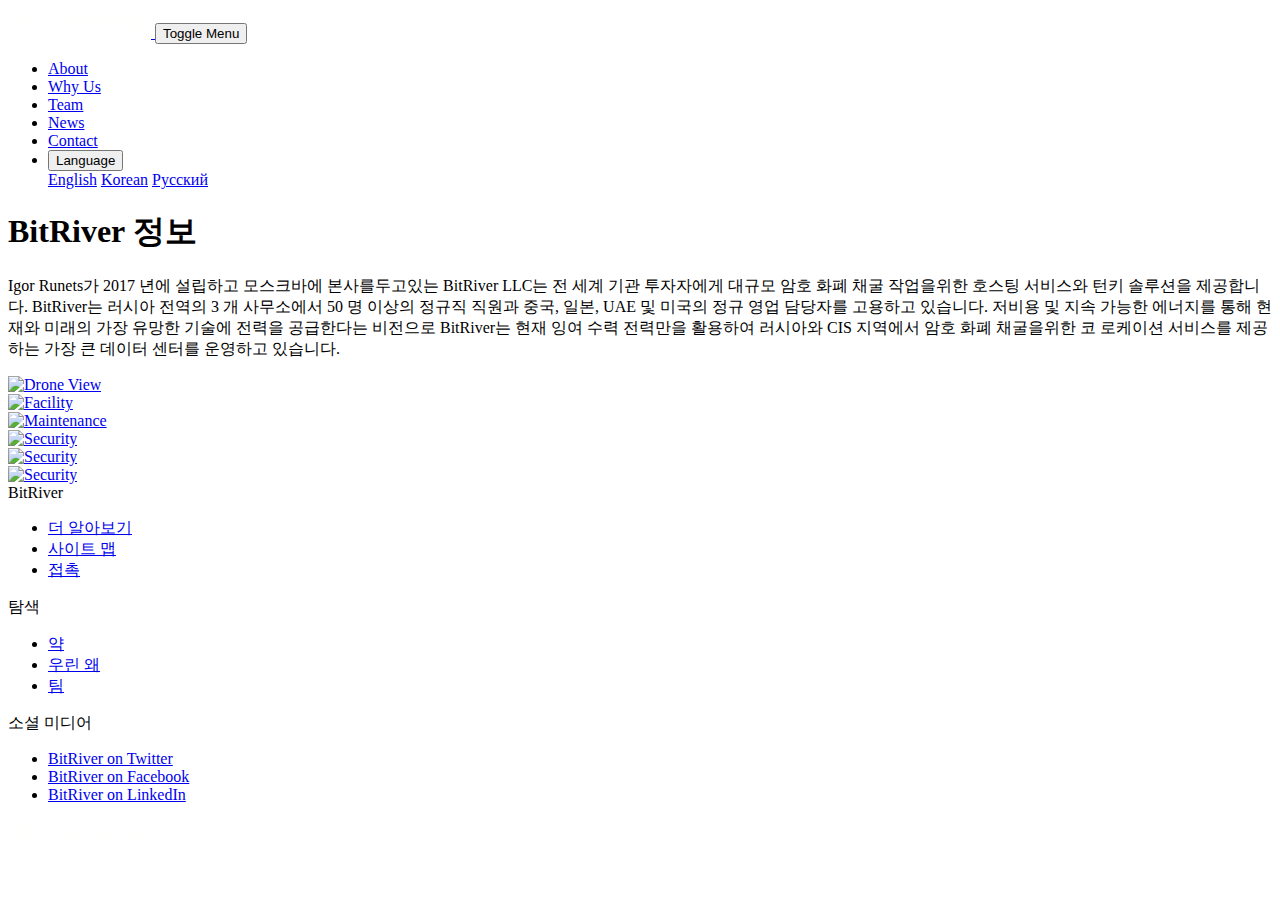
==== about.html @ 7d6d3dd5 "Other Pages" ====
<!doctype html>
<html lang="en">
  <head>
    <!-- Meta tags -->
    <meta charset="utf-8">
    <meta name="description" content="Hosting mining equipment in the largest data center in the CIS">
    <meta name="viewport" content="width=device-width, initial-scale=1.0">
    <meta property="og:url" content="https://bitriver.farm/">
    <meta property="og:type" content="website">
    <meta property="og:image" content="/static/img/og-img.jpg">
    <meta property="og:image:type" content="image/jpg">
  
    <meta name="twitter:card" content="summary_large_image">
    <meta name="twitter:site" content="@BitRiverMining">
    <meta name="twitter:creator" content="@BitRiverMining">
    <meta name="twitter:image" content="http://bitriver.farm/static/img/og-img-wide.jpg">
  
    <title>BitRiver - Hosting mining equipment in the largest data center in the CIS</title>
  
    <!-- Favicon -->
    <link rel="shortcut icon" href="https://bitriver.farm/static/img/favicon.ico" type="image/x-icon">
  
    <!-- CSS -->
    <link rel="stylesheet" href="https://bitriverkorea.com/css/style.css">
    <link rel="stylesheet" href="https://bitriverkorea.com/css/jquery.fancybox.min.css">
    <link rel="stylesheet" href="https://bitriverkorea.com/css/aos.css">
    
  </head>
<body>
<!-- trace:dist-lang/index.html -->



<nav class="navbar navbar-expand-lg navbar-dark" id="nav">
    <div class="container">
      <a class="navbar-brand" href="index.html">
        <img src="images/logo.svg" width="143" height="30" alt="BitRiver Logo">
      </a>
      <button class="navbar-toggler" type="button" data-toggle="collapse" data-target="#navToggler" aria-controls="navToggler" aria-expanded="false" aria-label="Toggle navigation">
        <span class="navbar-toggler-icon"><span class="sr-only">Toggle Menu</span></span>
      </button>
      <!-- Links -->
      <div class="collapse navbar-collapse" id="navToggler">
        <ul class="navbar-nav ml-lg-auto pt-2 pt-lg-0 text-center text-lg-left">
  
          <li class="position-relative">
            <a class="btn btn-link text-white" href="about.html">About</a>
          </li>
  
          <li class="position-relative">
            <a class="btn btn-link text-white" href="why.html">Why Us</a>
          </li>
  
          <li class="position-relative">
            <a class="btn btn-link text-white" href="team.html">Team</a>
          </li>
  
          <li class="position-relative">
               <!-- <div class="dropdown">
              <button class="btn btn-link text-white dropdown-toggle" id="news-dropdown" data-toggle="dropdown" aria-haspopup="true" aria-expanded="false">
                News
              </button>
              <div class="dropdown-menu border-0 bg-dark text-center text-lg-left" aria-labelledby="news-dropdown">
                <a class="dropdown-item text-white" href="news.html">In the News</a>
                <a class="dropdown-item text-white" href="press-releases.html">Press Releases</a>
              </div>
            </div> -->
            <div class="dropdown">
                <a class="btn btn-link text-white" href="news.html">News</a>
              </div>
          </li>
  
          <li class="position-relative">
            <a class="btn btn-link text-white" href="contact.html">Contact</a>
          </li>
  
          <li>
            <div class="dropdown">
              <button class="btn btn-link text-white dropdown-toggle" id="lang-selector" data-toggle="dropdown" aria-haspopup="true" aria-expanded="false">
                <span class="lang-selector-icon mr-2"></span> Language
              </button>
              <div class="dropdown-menu dropdown-menu-right border-0 bg-dark text-center text-lg-left" aria-labelledby="lang-selector">
                <a class="dropdown-item text-white" href="index-en.html">English</a>
                <a class="dropdown-item text-white" href="index.html">Korean</a>
                <a class="dropdown-item text-white" href="ru.html">Русский</a>
              </div>
            </div>
          </li>
  
        </ul>
      </div>
      <!-- /Links -->
    </div>
  </nav>


  <main class="overflow-hidden">
    
    <section class="bg-dark pt-7 pb-6 text-center text-light">
      <div class="container">
        <div class="readable g">
          <h1 class="text-white">BitRiver 정보</h1>
        </div>
      </div>
    </section>
    
    <section class="bg-dark py-6 pb-7">
      <div class="container">
        <div class="row justify-content-center pb-7">
    
          <div class="col-md-10 text-white">
            <p class="lead" data-aos="fade-right" data-aos-delay="100">
                Igor Runets가 2017 년에 설립하고 모스크바에 본사를두고있는 BitRiver LLC는 전 세계 기관 투자자에게 대규모 암호 화폐 채굴 작업을위한 호스팅 서비스와 턴키 솔루션을 제공합니다. BitRiver는 러시아 전역의 3 개 사무소에서 50 명 이상의 정규직 직원과 중국, 일본, UAE 및 미국의 정규 영업 담당자를 고용하고 있습니다. 저비용 및 지속 가능한 에너지를 통해 현재와 미래의 가장 유망한 기술에 전력을 공급한다는 비전으로 BitRiver는 현재 잉여 수력 전력만을 활용하여 러시아와 CIS 지역에서 암호 화폐 채굴을위한 코 로케이션 서비스를 제공하는 가장 큰 데이터 센터를 운영하고 있습니다.
            </p>
          </div>
    
        </div>
    
        <div class="row justify-content-center">
          <div class="col-md-10">
    
            <div class="row">
              <div class="col-md-6" data-aos="fade-up">
                <a class="d-block mb-4" data-fancybox="images" href="https://bitriverkorea.com/images/bird-view.jpg">
                  <img class="img-fluid" src="https://bitriverkorea.com/images/bird-view.min.jpg" alt="Drone View">
                </a>
              </div>
    
              <div class="col-md-6" data-aos="fade-up">
                <a class="d-block mb-4" data-fancybox="images" href="https://bitriverkorea.com/images/2.jpg">
                  <img class="img-fluid" src="https://bitriverkorea.com/images/2.min.jpg" alt="Facility">
                </a>
              </div>
    
              <div class="col-md-6" data-aos="fade-up">
                <a class="d-block mb-4" data-fancybox="images" href="https://bitriverkorea.com/images/3.jpg">
                  <img class="img-fluid" src="https://bitriverkorea.com/images/3.min.jpg" alt="Maintenance">
                </a>
              </div>
    
              <div class="col-md-6" data-aos="fade-up">
                <a class="d-block mb-4" data-fancybox="images" href="https://bitriverkorea.com/images/4.jpg">
                  <img class="img-fluid" src="https://bitriverkorea.com/images/4.min.jpg" alt="Security">
                </a>
              </div>
    
              <div class="col-md-6" data-aos="fade-up">
                <a class="d-block mb-4" data-fancybox="images" href="https://bitriverkorea.com/images/5.jpg">
                  <img class="img-fluid" src="https://bitriverkorea.com/images/5.min.jpg" alt="Security">
                </a>
              </div>
    
              <div class="col-md-6" data-aos="fade-up">
                <a class="d-block mb-4" data-fancybox="images" href="https://bitriverkorea.com/images/6.jpg">
                  <img class="img-fluid" src="https://bitriverkorea.com/images/6.min.jpg" alt="Security">
                </a>
              </div>
            </div>
    
          </div>
        </div>
    
      </div>
    </section>
    
      </main>

    <footer class="footer bg-dark py-5 text-a-white text-light">
    <div class="container g">
      <div class="row">
        <!-- General -->
        <div class="col-6 col-md-3 mb-4 mb-md-0">
          <div class="h4 text-white">BitRiver</div>
          <ul class="list-unstyled">
            <li><a class="text-muted" href="privacy.html">더 알아보기</a></li>
            <li><a class="text-muted" href="sitemap.html">사이트 맵</a></li>
            <li><a class="text-muted" href="contact.html">접촉</a></li>
          </ul>
        </div>
        <!-- Navigate -->
        <div class="col-6 col-md-3 mb-4 mb-md-0">
          <div class="h4 text-white">탐색</div>
          <ul class="list-unstyled">
            <li><a class="text-muted" href="about.html">약</a></li>
            <li><a class="text-muted" href="why.html">우린 왜</a></li>
            <li><a class="text-muted" href="team.html">팀</a></li>
          </ul>
        </div>
        <!-- Socials -->
        <div class="col-6 col-md-3 mb-4 mb-md-0">
          <div class="h4 text-white">소셜 미디어</div>
          <ul class="list-inline social">
            <li class="mr-2"><a target="_blank" class="bg-tw" href="https://twitter.com/BitRiverMining"><span class="sr-only">BitRiver on Twitter</span></a></li>
            <li class="mr-2"><a target="_blank" class="bg-fb" href="https://www.facebook.com/BitRiverMining"><span class="sr-only">BitRiver on Facebook</span></a></li>
            <li><a target="_blank" class="bg-li" href="https://www.linkedin.com/company/bitrivermining"><span class="sr-only">BitRiver on LinkedIn</span></a></li>
        </ul>

        </div>
        <!--  -->
        <div class="col-6 col-md-3 text-lg-right">
          <a href="index.html">
            <img src="images/logo.svg" alt="Logo" width="141" height="30">
          </a>
        </div>
      </div>
    </div>
  </footer>

  <script type="text/javascript" src="https://bitriverkorea.com/js/jquery.js"></script>
  <script type="text/javascript" src="https://bitriverkorea.com/js/jquery-3.4.1.slim.min.js"></script>
  <script type="text/javascript" src="https://bitriverkorea.com/js/popper.min.js"></script>
  <script type="text/javascript" src="https://bitriverkorea.com/js/bootstrap.min.js"></script>
  <script type="text/javascript" src="https://bitriverkorea.com/js/jquery.fancybox.min.js"></script>
  <script type="text/javascript" src="https://bitriverkorea.com/js/aos.js"></script>
  <script type="text/javascript" src="https://bitriverkorea.com/js/app.js"></script>
  
  <script src="https://code.jquery.com/jquery-3.4.1.slim.min.js" integrity="sha384-J6qa4849blE2+poT4WnyKhv5vZF5SrPo0iEjwBvKU7imGFAV0wwj1yYfoRSJoZ+n" crossorigin="anonymous"></script>
  <script src="https://cdn.jsdelivr.net/npm/popper.js@1.16.0/dist/umd/popper.min.js" integrity="sha384-Q6E9RHvbIyZFJoft+2mJbHaEWldlvI9IOYy5n3zV9zzTtmI3UksdQRVvoxMfooAo" crossorigin="anonymous"></script>
  <script src="https://stackpath.bootstrapcdn.com/bootstrap/4.4.1/js/bootstrap.min.js" integrity="sha384-wfSDF2E50Y2D1uUdj0O3uMBJnjuUD4Ih7YwaYd1iqfktj0Uod8GCExl3Og8ifwB6" crossorigin="anonymous"></script>
  <script src="https://bitriver.farm/static/js/jquery.fancybox.min.js"></script>
  <script src="https://bitriver.farm/static/js/aos.js"></script>
  <script src="https://bitriver.farm/static/js/app.js"></script>

</body>
</html>
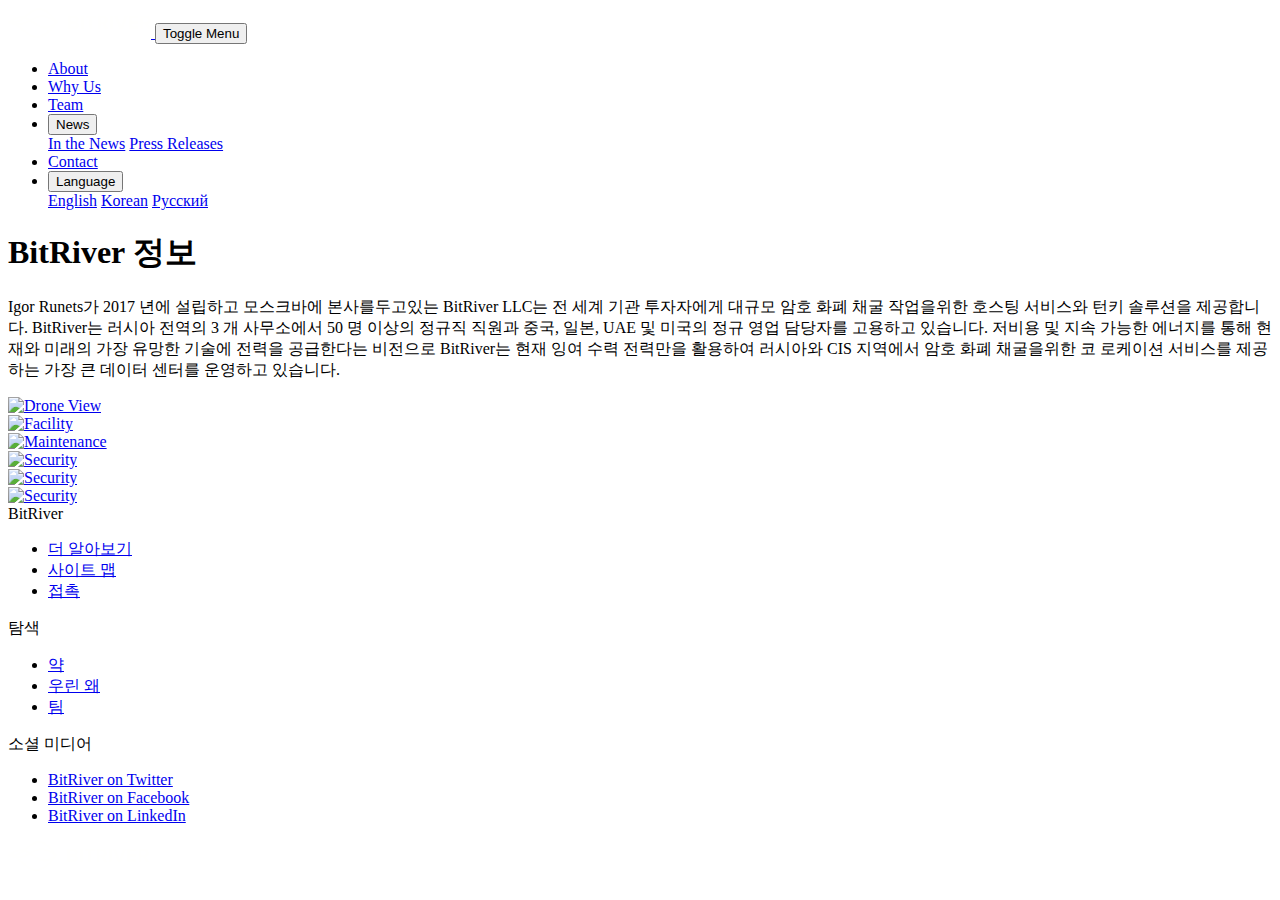
==== commit cb947e9e: "Navigation" ====
--- a/about.html
+++ b/about.html
@@ -58,7 +58,7 @@
           </li>
   
           <li class="position-relative">
-               <!-- <div class="dropdown">
+            <div class="dropdown">
               <button class="btn btn-link text-white dropdown-toggle" id="news-dropdown" data-toggle="dropdown" aria-haspopup="true" aria-expanded="false">
                 News
               </button>
@@ -66,10 +66,7 @@
                 <a class="dropdown-item text-white" href="news.html">In the News</a>
                 <a class="dropdown-item text-white" href="press-releases.html">Press Releases</a>
               </div>
-            </div> -->
-            <div class="dropdown">
-                <a class="btn btn-link text-white" href="news.html">News</a>
-              </div>
+            </div>
           </li>
   
           <li class="position-relative">
@@ -208,13 +205,12 @@
     </div>
   </footer>
 
-  <script type="text/javascript" src="https://bitriverkorea.com/js/jquery.js"></script>
-  <script type="text/javascript" src="https://bitriverkorea.com/js/jquery-3.4.1.slim.min.js"></script>
+ <!-- <script type="text/javascript" src="https://bitriverkorea.com/js/jquery-3.4.1.slim.min.js"></script>
   <script type="text/javascript" src="https://bitriverkorea.com/js/popper.min.js"></script>
   <script type="text/javascript" src="https://bitriverkorea.com/js/bootstrap.min.js"></script>
   <script type="text/javascript" src="https://bitriverkorea.com/js/jquery.fancybox.min.js"></script>
   <script type="text/javascript" src="https://bitriverkorea.com/js/aos.js"></script>
-  <script type="text/javascript" src="https://bitriverkorea.com/js/app.js"></script>
+  <script type="text/javascript" src="https://bitriverkorea.com/js/app.js"></script> -->
   
   <script src="https://code.jquery.com/jquery-3.4.1.slim.min.js" integrity="sha384-J6qa4849blE2+poT4WnyKhv5vZF5SrPo0iEjwBvKU7imGFAV0wwj1yYfoRSJoZ+n" crossorigin="anonymous"></script>
   <script src="https://cdn.jsdelivr.net/npm/popper.js@1.16.0/dist/umd/popper.min.js" integrity="sha384-Q6E9RHvbIyZFJoft+2mJbHaEWldlvI9IOYy5n3zV9zzTtmI3UksdQRVvoxMfooAo" crossorigin="anonymous"></script>
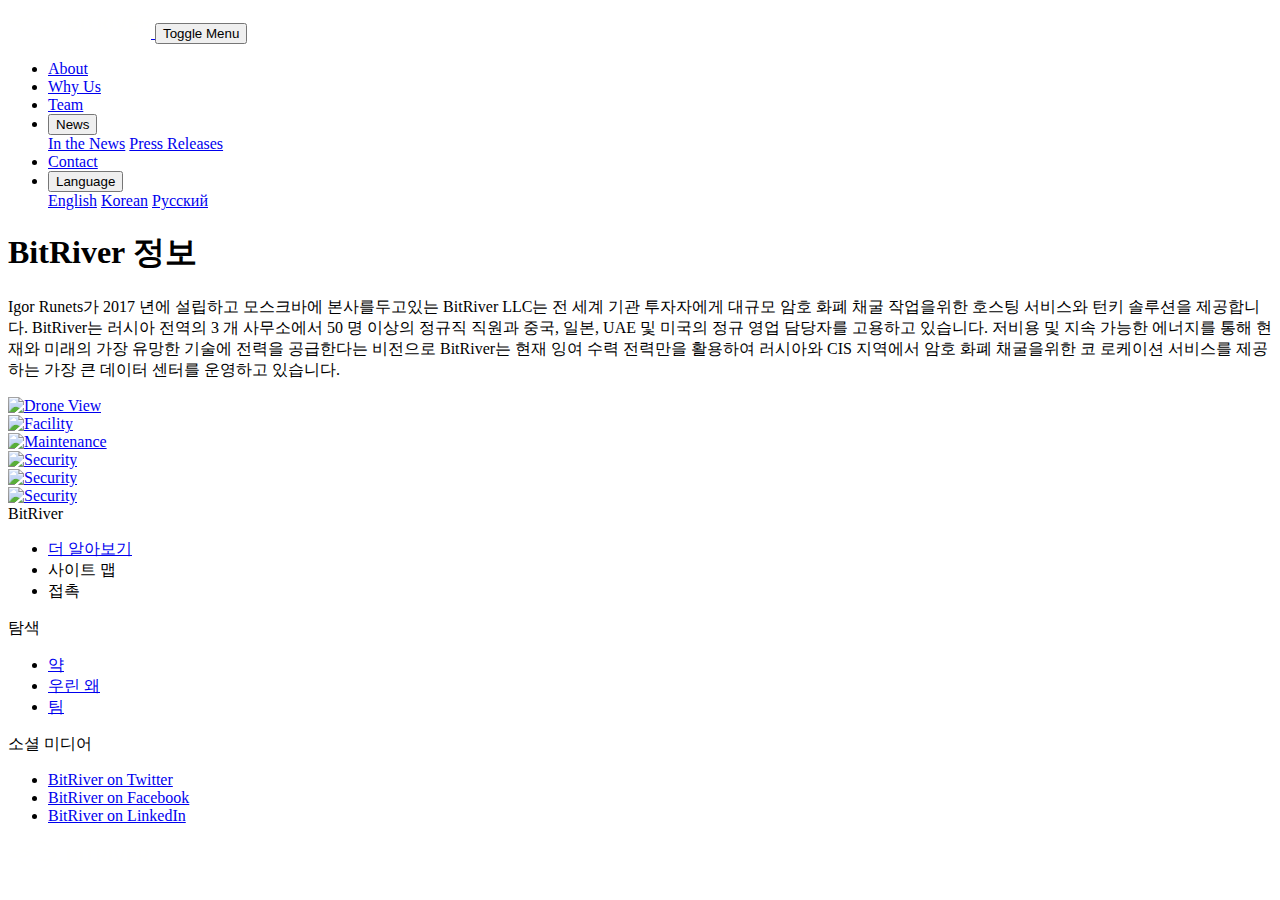
==== commit f132b3da: "Team Page" ====
--- a/about.html
+++ b/about.html
@@ -172,8 +172,8 @@
           <div class="h4 text-white">BitRiver</div>
           <ul class="list-unstyled">
             <li><a class="text-muted" href="privacy.html">더 알아보기</a></li>
-            <li><a class="text-muted" href="sitemap.html">사이트 맵</a></li>
-            <li><a class="text-muted" href="contact.html">접촉</a></li>
+            <li>사이트 맵</li>
+            <li>접촉</li>
           </ul>
         </div>
         <!-- Navigate -->
